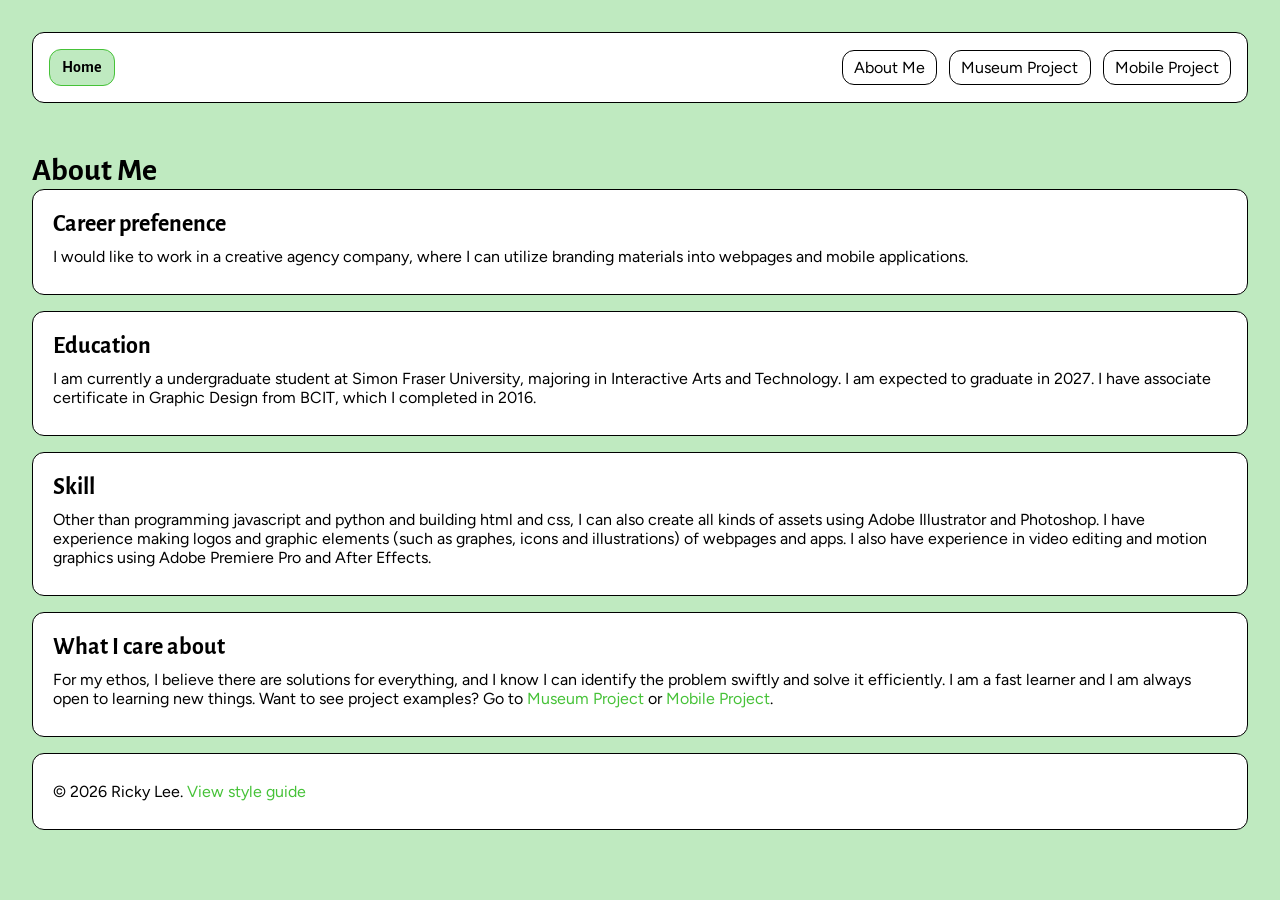
==== about.html @ d5c5da78 "first basic structure added" ====
<!doctype html>
<html lang="en">
  <head>
    <meta charset="utf-8" />
    <meta name="viewport" content="width=device-width, initial-scale=1" />
    <title>Ricky's Portfolio - About Me</title>
    <link rel="preconnect" href="https://fonts.googleapis.com" />
    <link rel="preconnect" href="https://fonts.gstatic.com" crossorigin />
    <link
      href="https://fonts.googleapis.com/css2?family=Alegreya+Sans:ital,wght@0,100;0,300;0,400;0,500;0,700;0,800;0,900;1,100;1,300;1,400;1,500;1,700;1,800;1,900&family=Figtree:ital,wght@0,300..900;1,300..900&display=swap"
      rel="stylesheet"
    />
    <link href="css/main.css" rel="stylesheet" />
  </head>
  <body>
    <header>

      <nav class="main-nav">
        <a class="main-nav-home" href="index.html">Home</a>
        <div class="main-nav-links">
          <a href="about.html">About Me</a>
          <a href="museum-project.html">Museum Project</a>
          <a href="mobile-project.html">Mobile Project</a>
        </div>
      </nav>
    </header>

    <h1 class="heading-display">About Me</h1>

    <section class="element">
      <h2 class="heading-section"> Career prefenence</h2>
      <p class="paragraph-body">
        I would like to work in a creative agency company, where I can utilize branding materials into webpages and mobile applications.
    </section>

    <section class="element">
      <h2 class="heading-section"> Education</h2>
      <p class="paragraph-body">
        I am currently a undergraduate student at Simon Fraser University, majoring in Interactive Arts and Technology. I am expected to graduate in 2027. I have associate certificate in Graphic Design from BCIT, which I completed in 2016.
    </section>

    <section class="element">
      <h2 class="heading-section"> Skill </h2>
      <p class="paragraph-body">
        Other than programming javascript and python and building html and css, I can also create all kinds of assets using Adobe Illustrator and Photoshop. I have experience making logos and graphic elements (such as graphes, icons and illustrations) of webpages and apps. I also have experience in video editing and motion graphics using Adobe Premiere Pro and After Effects. 
    </section>

    <section class="element">
      <h2 class="heading-section"> What I care about</h2>
      <p class="paragraph-body">
        For my ethos, I believe there are solutions for everything, and I know I can identify the problem swiftly and solve it efficiently. I am a fast learner and I am always open to learning new things. Want to see project examples? Go to
        <a class="link-text" href="museum-project.html">Museum Project</a> or
        <a class="link-text" href="mobile-project.html">Mobile Project</a>. 
    </section>

    <footer class="element">
      <p class="paragraph-body">© <span id="year"></span> 
        Ricky Lee.
        <a class="link-text" href="style-guide.html">View style guide</a>
      </p>
    </footer>

    <script>
      document.getElementById("year").textContent = new Date().getFullYear();
    </script>
  </body>
</html>
---- css/main.css ----
/* P03 Portfolio CSS*/

* {
  box-sizing: border-box;
}

html {
  font-size: 100%;
}


body {
  margin: 0;
  font-family: "Figtree", sans-serif;
  color: black;
  background: #bfeac0;
  margin: 2rem;
}

/* Shared utilities */
.card {
  background: white;
  border: 0.05rem solid black;
  border-radius: 0.75rem;
}

.card-pad {
  padding: 1.25rem;
}

/* Page layout */
header {
  margin-bottom: 3rem;
}

header h1 {
  font-family: "Alegreya Sans", sans-serif;
  font-size: 2.25rem;
  letter-spacing: 0.02em;
  margin: 0 0 0.5rem;
}

/* Sections */
section {
  padding: 1.25rem;
}

#interactive_elements,
#text_elements,
#combined_elements,
#brand_elements {
  max-width: 70rem;
  margin: 0 auto;
}

.element {
  background: white;
  border: 0.05rem solid black;
  border-radius: 0.75rem;
  padding: 1.25rem;
  margin: 0 0 1rem;
}

.element h3 {
  font-family: "Alegreya Sans", sans-serif;
  font-size: 1.25rem;
  margin: 0 0 0.75rem;
}

.element h4 {
  font-family: "Alegreya Sans", sans-serif;
  font-size: 1rem;
  margin: 1rem 0 0.5rem;
  color: #414354;
}

h2 {
  font-family: "Alegreya Sans", sans-serif;
  font-size: 1.75rem;
  margin: 0 0 1rem;
}

p {
  margin: 0.5rem 0;
}


/* === Interactive Elements === */
.link-text {
  color: #46c238;
  text-decoration: none;
  text-underline-offset: 0.2em;
}

.link-text:hover {
  color: #414354;
}

.button-nav {
  display: inline-flex;
  align-items: center;
  padding: 0.6rem 1rem;
  border-radius: 20rem;
  text-decoration: none;
  font-weight: 600;
  background: #bfeac0;
  border: 0.05rem solid #a6acc2;
  color: #1f1f1f;
}

.button-nav:hover {
  background: #46c238;
}

.image-link {
  display: inline-block;
  border-radius: 0.75rem;
  overflow: hidden;
  border: 0.05rem solid black;
  background: white;
}

.image-link img {
  display: block;
  max-height: 30rem;
  max-width: 30rem;
}

.image-link:hover {
  border-color: #414354;
}

/* === Text Elements === */
.heading-display,
.heading-section,
.heading-card,
h1,
h2,
h3,
h4 {
  font-family: "Alegreya Sans", sans-serif;
}

.heading-display {
  font-size: 2rem;
  margin: 0;
}

.heading-section {
  font-size: 1.5rem;
  margin: 0;
}

.heading-card {
  font-size: 1.25rem;
  margin: 0;
}

.paragraph-body,
.body-text {
  font-family: "Figtree",sans-serif;
  font-size: 1rem;
  color: black;
}

/* === Combined Elements === */
nav.main-nav {
  width: 100%;
  display: flex;
  flex-wrap: wrap;
  align-items: center;
  justify-content: space-between;
  gap: 1rem;
  padding: 1rem;
  border-radius: 0.75rem;
  background: white;
  border: 0.05rem solid black;
}

.main-nav-home {
  text-decoration: none;
  font-family: "Alegreya Sans", sans-serif;
  font-weight: 700;
  padding: 0.5rem 0.75rem;
  border-radius: 0.75rem;
  background:  #bfeac0;
  border: 0.05rem solid #46c238;
  color: black;
}

.main-nav-home:hover {
  background: #a6acc2;
}

.main-nav-links {
  display: flex;
  flex-wrap: wrap;
  gap: 0.75rem;
}

.main-nav-links a {
  text-decoration: none;
  color: inherit;
  padding: 0.45rem 0.7rem;
  border-radius: 0.75rem;
  border: 0.05rem solid black;
  background: white;
}

.main-nav-links a:hover {
  border-color:  #46c238;
  background:  #bfeac0;
}

/* === Brand Elements === */
.palette-container,
.project-image-container {
  display: grid;
  gap: 1rem;
}

.palette-container {
  grid-template-columns: repeat(auto-fit, minmax(12rem, 1fr));
  margin-top: 0.5rem;
}

.project-image-container {
  grid-template-columns: repeat(auto-fit, minmax(14rem, 1fr));
  margin-top: 0.75rem;
}

.palette-container section,
.project-image-container section {
  padding: 0.85rem;
  border-radius: 0.75rem;
  border: 0.05rem solid black;
  background: white;
}

.circle {
  width: 4.5rem;
  height: 4.5rem;
  border-radius: 20rem;
  margin-top: 0.75rem;
  border: 0.05rem solid black;
}

.palette-green {
  background: #46c238;
}

.palette-light-green {
  background: #bfeac0;
}

.palette-gray {
  background: #a6acc2;
}

.palette-dark-gray {
  background: #414354;
}

.project-image-container img {
  width: 100%;
  height: auto;
  display: block;
  border-radius: 0.55rem;
  border: 0.05rem solid black;
}
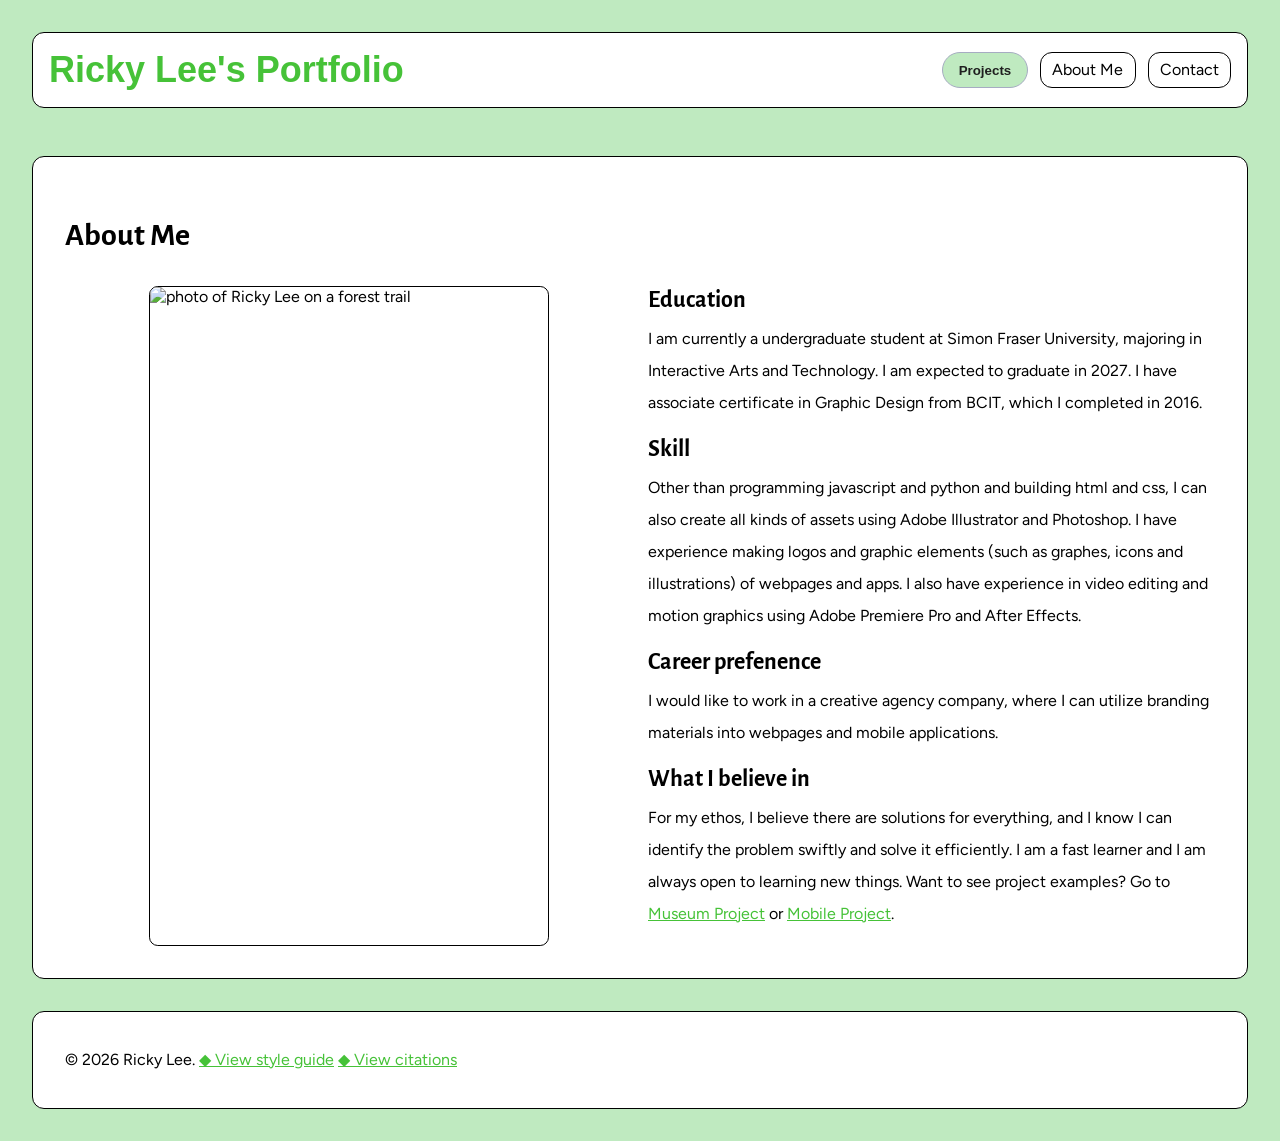
==== commit 191200dc: "update update" ====
--- a/about.html
+++ b/about.html
@@ -16,47 +16,63 @@
     <header>
 
       <nav class="main-nav">
-        <a class="main-nav-home" href="index.html">Home</a>
+        <a class="link-text-title" href="index.html">Ricky Lee's Portfolio</a>
         <div class="main-nav-links">
+          <div class="dropdown">
+            <button class="button-nav" type="button">Projects</button>
+            <div class="dropdown-content">
+              <a href="museum-project.html">Museum Project</a>
+              <a href="mobile-project.html">Mobile Project</a>
+            </div>
+          </div>
+
           <a href="about.html">About Me</a>
-          <a href="museum-project.html">Museum Project</a>
-          <a href="mobile-project.html">Mobile Project</a>
+
+          <a href="contact.html">Contact</a>
         </div>
       </nav>
     </header>
 
-    <h1 class="heading-display">About Me</h1>
+    <section class="element">
+      <h1 class="heading-display">About Me</h1>
+      <div class="project-image-container">
+        <img class="image-hero" 
+        src="img/Ricky Lee Photo 2.JPG"
+        alt="photo of Ricky Lee on a forest trail"/>
+        <div>
 
-    <section class="element">
-      <h2 class="heading-section"> Career prefenence</h2>
-      <p class="paragraph-body">
-        I would like to work in a creative agency company, where I can utilize branding materials into webpages and mobile applications.
-    </section>
+          <h2 class="heading-section"> Education</h2>
+          <p class="paragraph-body">
+            I am currently a undergraduate student at Simon Fraser University, majoring in Interactive Arts and Technology. I am expected to graduate in 2027. I have associate certificate in Graphic Design from BCIT, which I completed in 2016.
+          </p>
 
-    <section class="element">
-      <h2 class="heading-section"> Education</h2>
-      <p class="paragraph-body">
-        I am currently a undergraduate student at Simon Fraser University, majoring in Interactive Arts and Technology. I am expected to graduate in 2027. I have associate certificate in Graphic Design from BCIT, which I completed in 2016.
-    </section>
+          <h2 class="heading-section"> Skill </h2>
+          <p class="paragraph-body">
+            Other than programming javascript and python and building html and css, I can also create all kinds of assets using Adobe Illustrator and Photoshop. I have experience making logos and graphic elements (such as graphes, icons and illustrations) of webpages and apps. I also have experience in video editing and motion graphics using Adobe Premiere Pro and After Effects. 
+          </p>
 
-    <section class="element">
-      <h2 class="heading-section"> Skill </h2>
-      <p class="paragraph-body">
-        Other than programming javascript and python and building html and css, I can also create all kinds of assets using Adobe Illustrator and Photoshop. I have experience making logos and graphic elements (such as graphes, icons and illustrations) of webpages and apps. I also have experience in video editing and motion graphics using Adobe Premiere Pro and After Effects. 
-    </section>
+          <h2 class="heading-section"> Career prefenence</h2>
+          <p class="paragraph-body">
+            I would like to work in a creative agency company, where I can utilize branding materials into webpages and mobile applications.
+          </p>
 
-    <section class="element">
-      <h2 class="heading-section"> What I care about</h2>
-      <p class="paragraph-body">
-        For my ethos, I believe there are solutions for everything, and I know I can identify the problem swiftly and solve it efficiently. I am a fast learner and I am always open to learning new things. Want to see project examples? Go to
-        <a class="link-text" href="museum-project.html">Museum Project</a> or
-        <a class="link-text" href="mobile-project.html">Mobile Project</a>. 
+          <h2 class="heading-section"> What I believe in </h2>
+          <p class="paragraph-body">
+            For my ethos, I believe there are solutions for everything, and I know I can identify the problem swiftly and solve it efficiently. I am a fast learner and I am always open to learning new things. Want to see project examples? Go to
+            <a class="link-text" href="museum-project.html">Museum Project</a> or
+            <a class="link-text" href="mobile-project.html">Mobile Project</a>. 
+          </p>
+
+        </div>
+      </div>
     </section>
 
     <footer class="element">
       <p class="paragraph-body">© <span id="year"></span> 
         Ricky Lee.
-        <a class="link-text" href="style-guide.html">View style guide</a>
+        <a class="link-text" href="style-guide.html">◆ View style guide</a>
+        <a class="link-text" href="citation.html">◆ View citations</a>
+
       </p>
     </footer>
 
--- a/css/main.css
+++ b/css/main.css
@@ -4,10 +4,24 @@
   box-sizing: border-box;
 }
 
-html {
-  font-size: 100%;
-}
-
+img {
+  width: 100%;
+  height: auto; 
+}
+
+figcaption {
+  font-family: "Figtree", sans-serif;
+  color:  #414354;
+  line-height: 1.2rem;
+  margin: 1rem;
+}
+
+video{
+  width: 100%;
+  height: auto; 
+  display: block;
+  border-radius: 0.75rem;
+}
 
 body {
   margin: 0;
@@ -36,7 +50,6 @@
 header h1 {
   font-family: "Alegreya Sans", sans-serif;
   font-size: 2.25rem;
-  letter-spacing: 0.02em;
   margin: 0 0 0.5rem;
 }
 
@@ -54,10 +67,11 @@
 }
 
 .element {
-  background: white;
-  border: 0.05rem solid black;
-  border-radius: 0.75rem;
-  padding: 1.25rem;
+  
+  background: white;
+  border: 0.05rem solid black;
+  border-radius: 0.75rem;
+  padding: 2rem;
   margin: 0 0 1rem;
 }
 
@@ -81,18 +95,36 @@
 }
 
 p {
-  margin: 0.5rem 0;
-}
-
+  margin: 0.5rem 0 1rem;
+}
+
+footer.element {
+  margin-top: 2rem;
+}
+
+footer.element p {
+  margin: 0;
+}
 
 /* === Interactive Elements === */
 .link-text {
   color: #46c238;
-  text-decoration: none;
-  text-underline-offset: 0.2em;
+  text-decoration: underline;
 }
 
 .link-text:hover {
+  color: #414354;
+}
+
+.link-text-title {
+  font-family: "Alegreya Sans", sans-serif;
+  font-size: 2.25rem;
+  font-weight: 800;
+  color: #46c238;
+  text-decoration: none;
+}
+
+.link-text-title:hover {
   color: #414354;
 }
 
@@ -112,23 +144,50 @@
   background: #46c238;
 }
 
+.image-hero {
+  display: flex;
+  justify-content: center;
+  max-width: 25rem;
+  height: auto;
+}
+
+.image-small {
+  display: flex;
+  justify-content: center;
+  max-width: 10rem;
+  height: auto;
+}
+
+
+
 .image-link {
-  display: inline-block;
+  display: flex;
   border-radius: 0.75rem;
   overflow: hidden;
   border: 0.05rem solid black;
   background: white;
-}
-
-.image-link img {
-  display: block;
-  max-height: 30rem;
-  max-width: 30rem;
-}
+  max-width: 20rem;
+  transition: transform 150ms ease, border-color 150ms ease;
+}
+
+@media (width < 48rem) {
+  .image-hero {
+    width: 40%;
+    height: auto;
+  }
+
+  .image-link{
+    width: 40%;
+    height: auto;
+  }
+}
+
 
 .image-link:hover {
   border-color: #414354;
-}
+  transform: translateY(-0.15rem);
+}
+
 
 /* === Text Elements === */
 .heading-display,
@@ -143,7 +202,7 @@
 
 .heading-display {
   font-size: 2rem;
-  margin: 0;
+  margin-bottom: 2rem;
 }
 
 .heading-section {
@@ -161,6 +220,7 @@
   font-family: "Figtree",sans-serif;
   font-size: 1rem;
   color: black;
+  line-height: 2rem;
 }
 
 /* === Combined Elements === */
@@ -212,11 +272,51 @@
   background:  #bfeac0;
 }
 
+/* === Dropdown === */
+.dropdown {
+  border-radius: 0.75rem;
+  position: relative;
+  display: inline-block;
+}
+
+.dropdown-content {
+  display: none;
+  position: absolute;
+  top: 100%;
+  left: 0;
+  z-index: 10;
+  min-width: 14rem;
+  background: white;
+  border: 0.05rem solid black;
+  border-radius: 0.75rem;
+  padding: 0.5rem;
+}
+
+.dropdown:hover .dropdown-content {
+  display: flex;
+  flex-direction: column;
+  gap: 0.25rem;
+}
+
+.dropdown-content a {
+  text-decoration: none;
+  color: inherit;
+  padding: 0.45rem 0.7rem;
+  border-radius: 0.75rem;
+  border: 0.05rem solid black;
+  background: white;
+}
+
+.dropdown-content a:hover {
+  border-color: #46c238;
+  background: #bfeac0;
+}
+
 /* === Brand Elements === */
 .palette-container,
 .project-image-container {
   display: grid;
-  gap: 1rem;
+  gap: 6rem;
 }
 
 .palette-container {
@@ -225,9 +325,32 @@
 }
 
 .project-image-container {
-  grid-template-columns: repeat(auto-fit, minmax(14rem, 1fr));
+  grid-template-columns: repeat(2, minmax(0, 1fr));
   margin-top: 0.75rem;
-}
+  gap: 1rem;
+}
+
+.project-image-container img {
+  display: block;
+  margin: 0 auto;
+  border-radius: 0.55rem;
+  border: 0.05rem solid black;
+}
+
+.project-image-container .image-link {
+  display: flex;
+  justify-content: center;
+  align-items: center;
+  margin: 0 auto;
+}
+
+
+@media (width < 48rem) {
+  .project-image-container {
+    grid-template-columns: 1fr;
+  }
+}
+
 
 .palette-container section,
 .project-image-container section {
@@ -261,11 +384,4 @@
   background: #414354;
 }
 
-.project-image-container img {
-  width: 100%;
-  height: auto;
-  display: block;
-  border-radius: 0.55rem;
-  border: 0.05rem solid black;
-}
-
+
